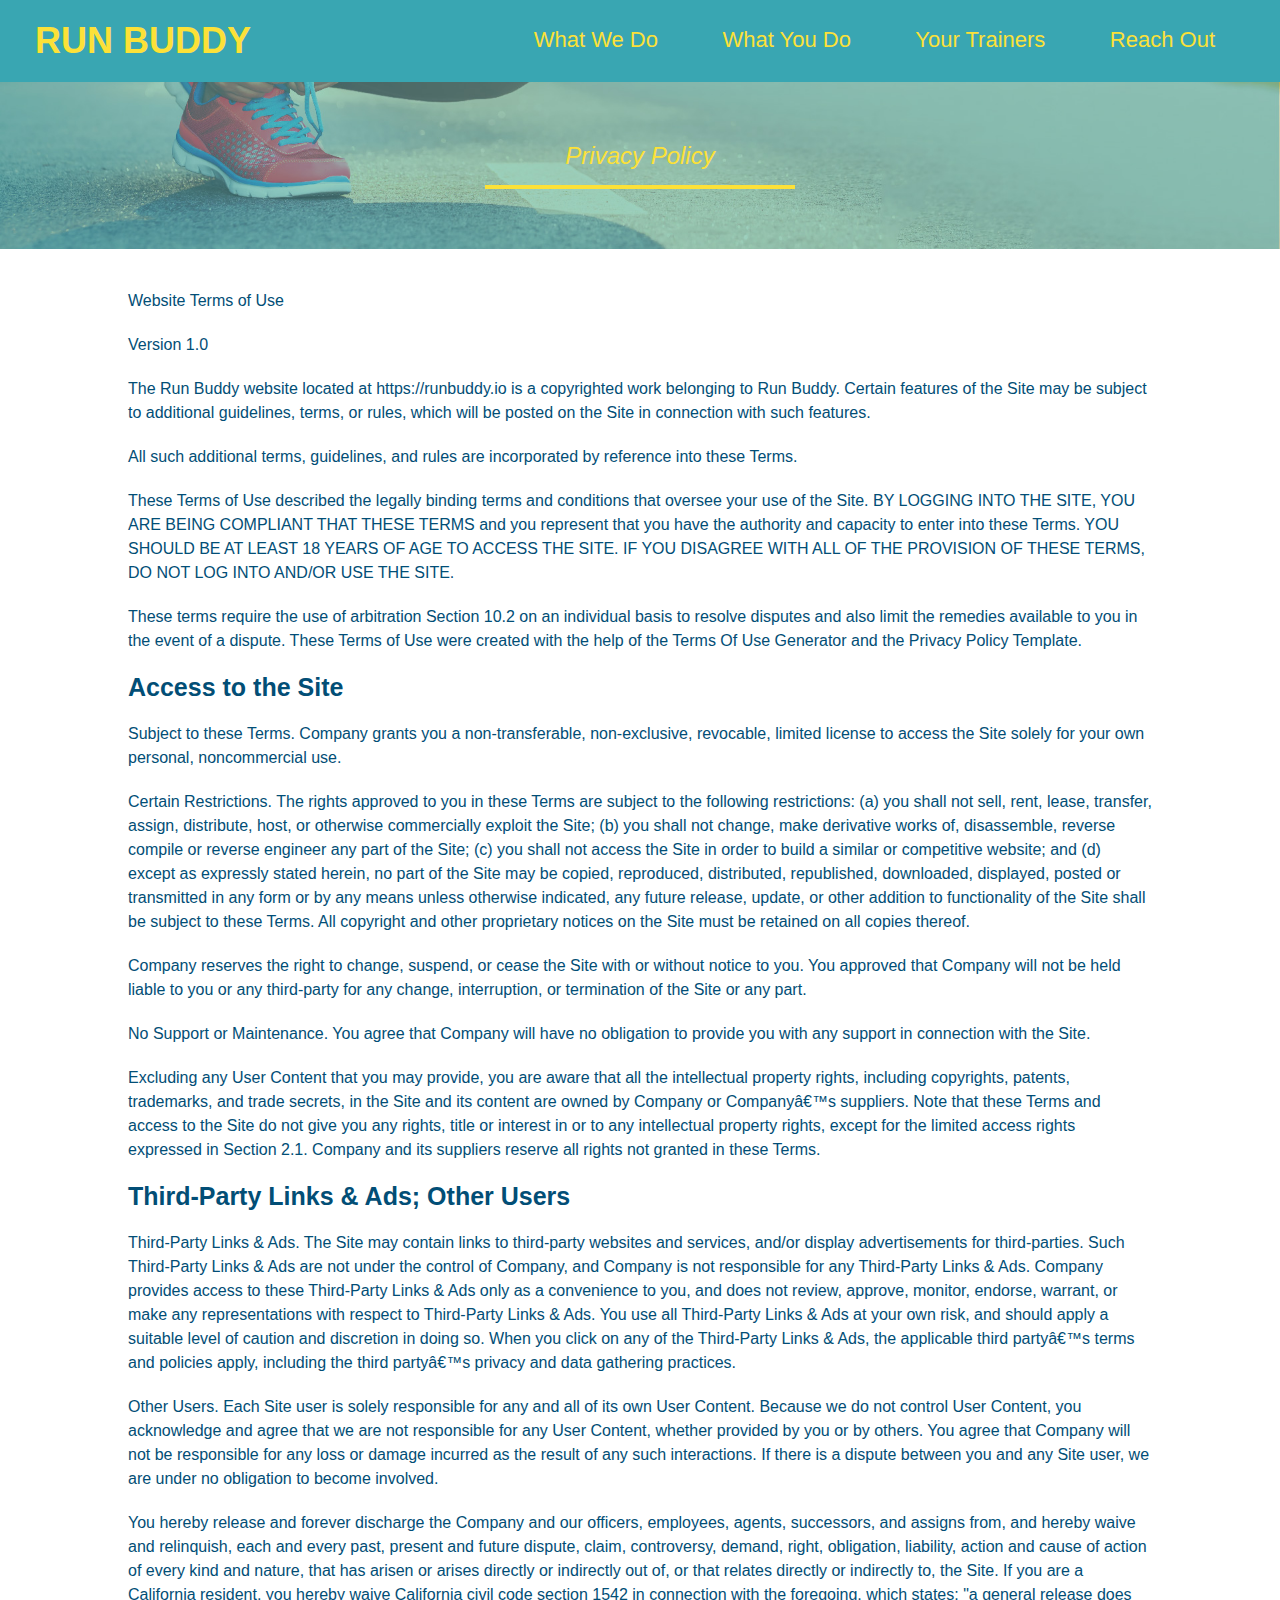
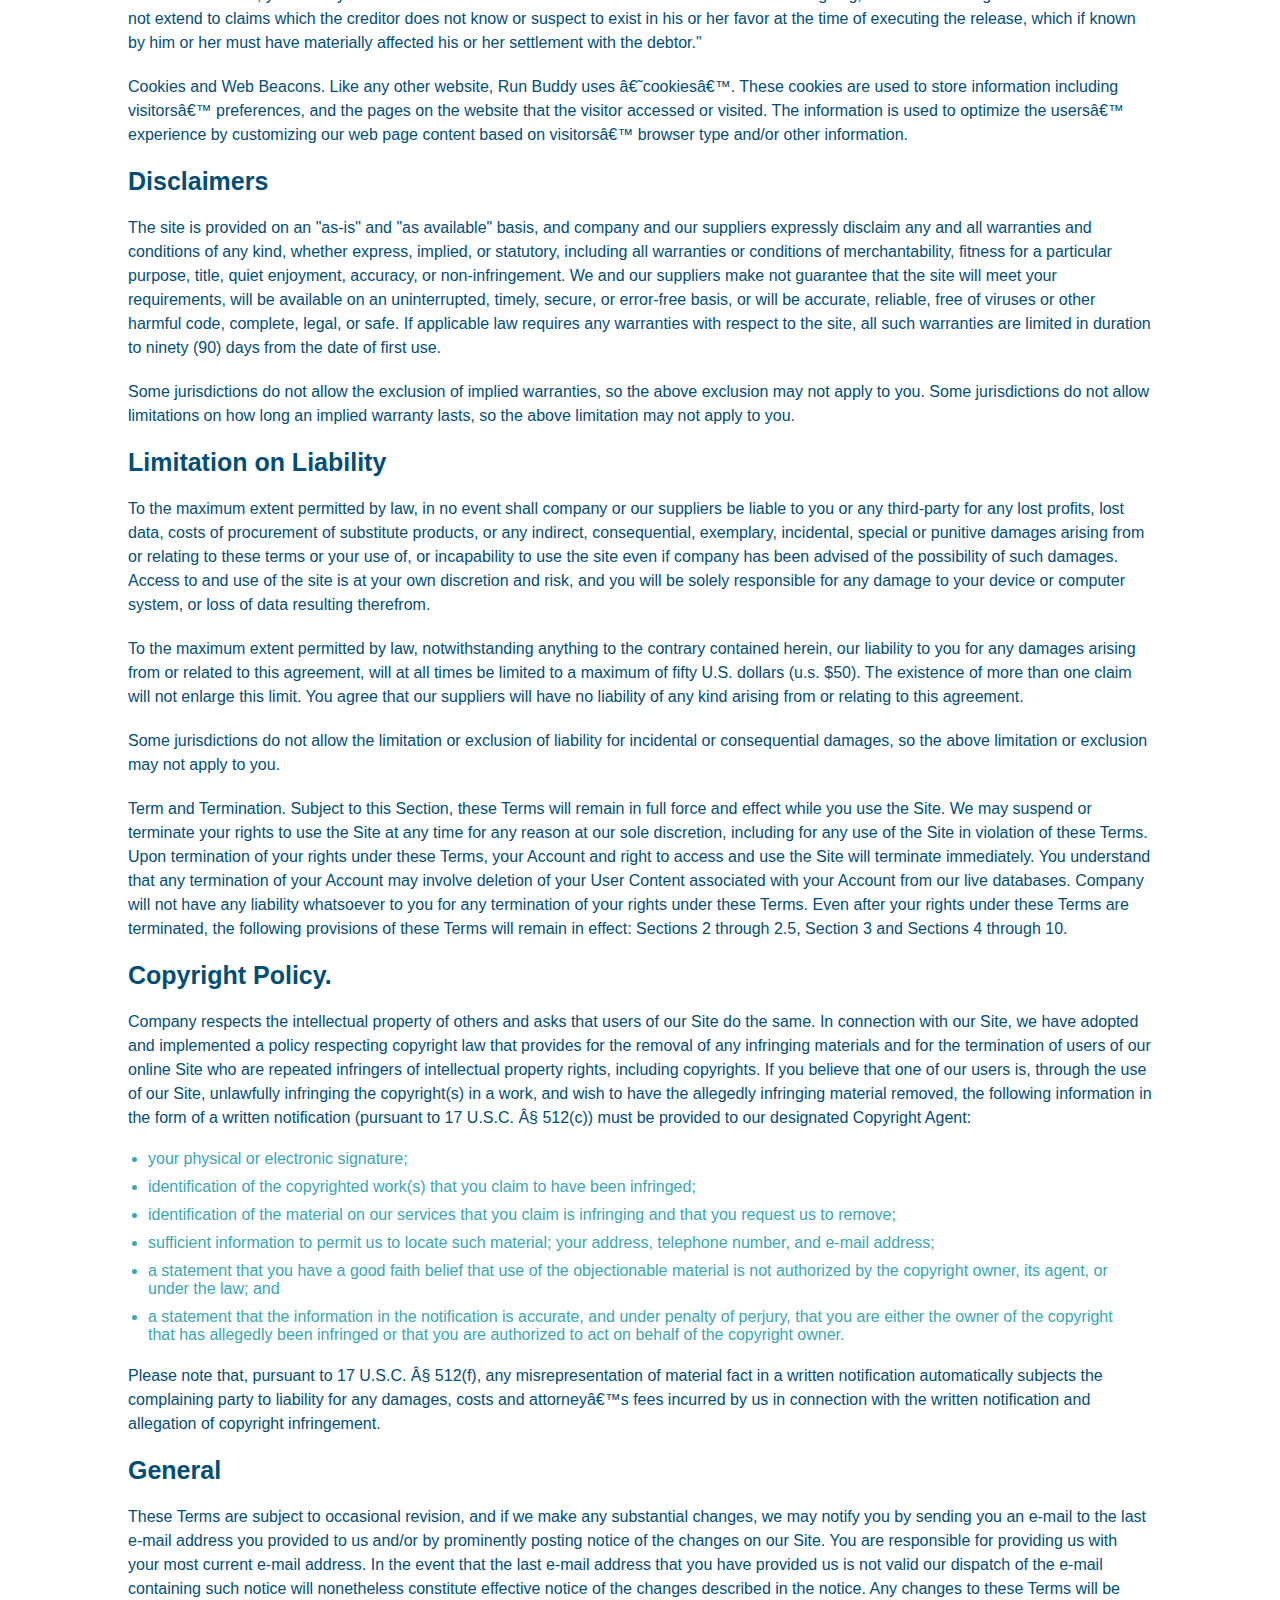
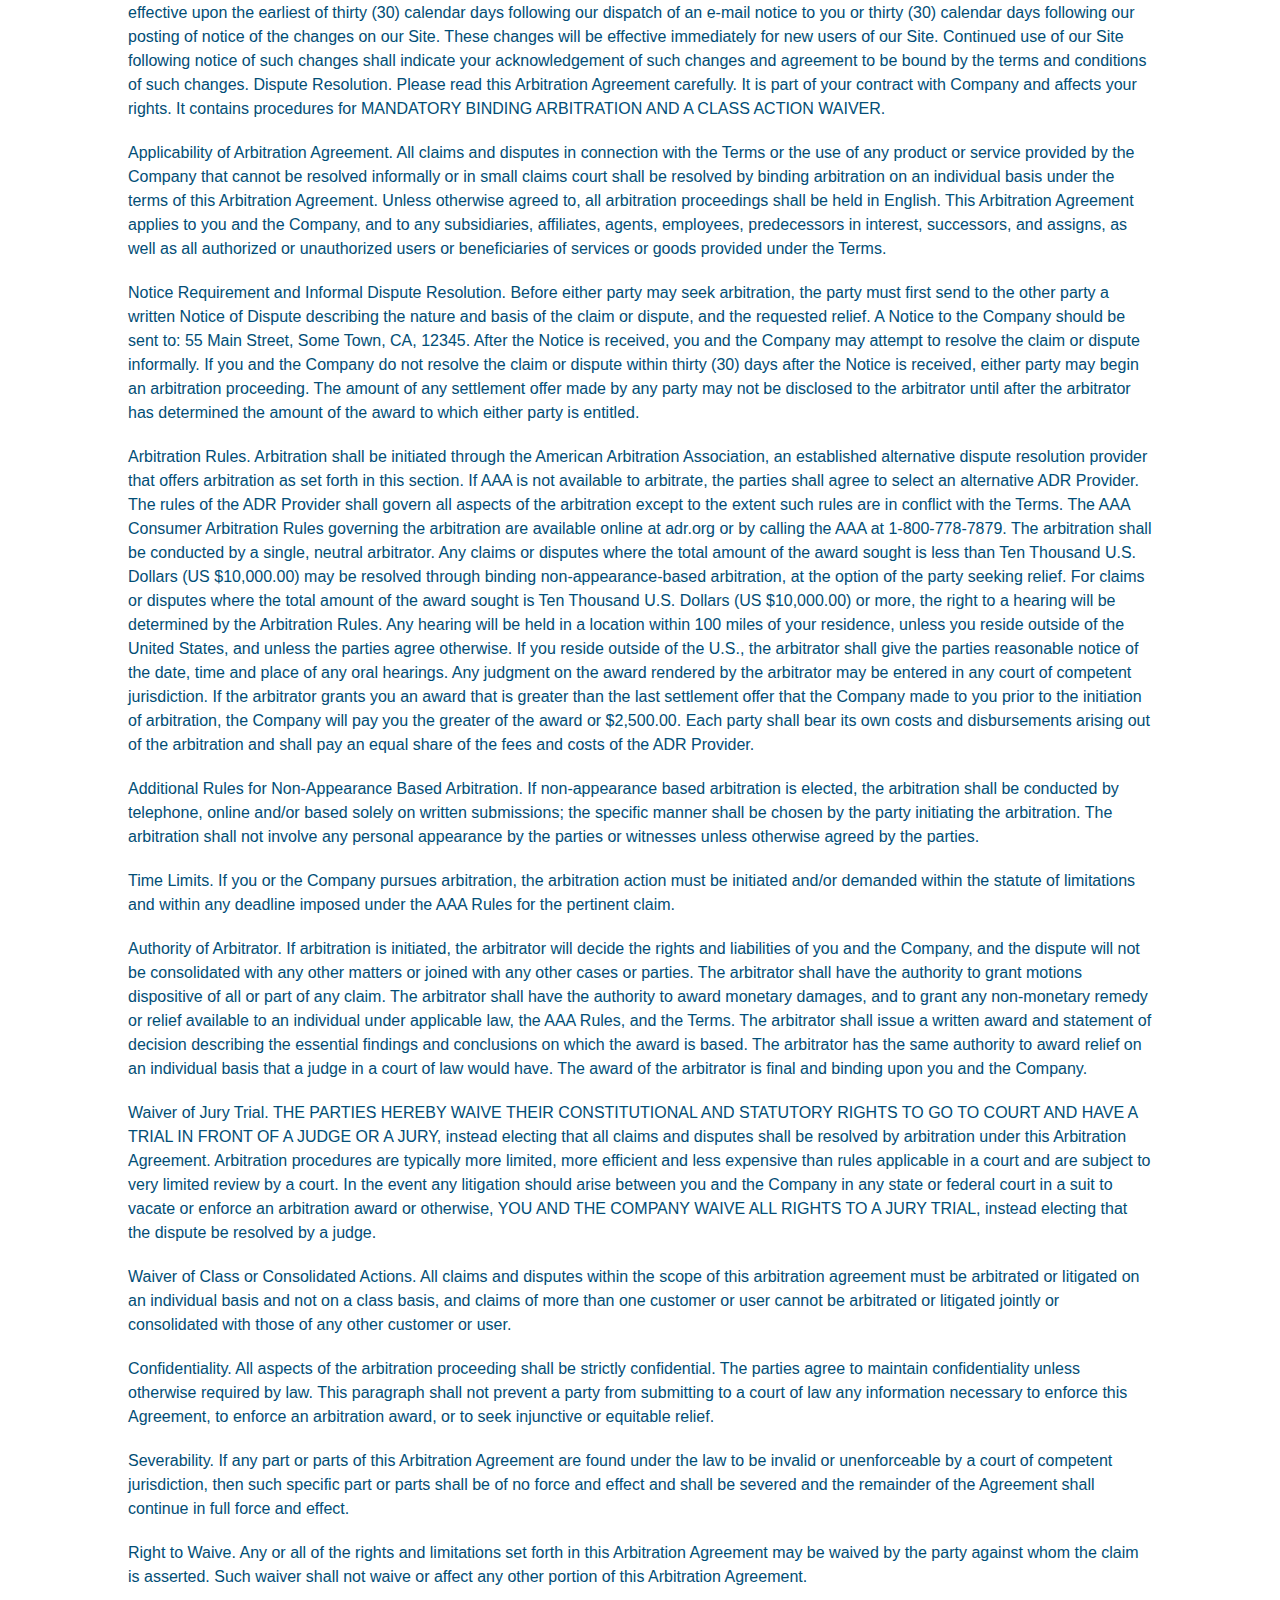
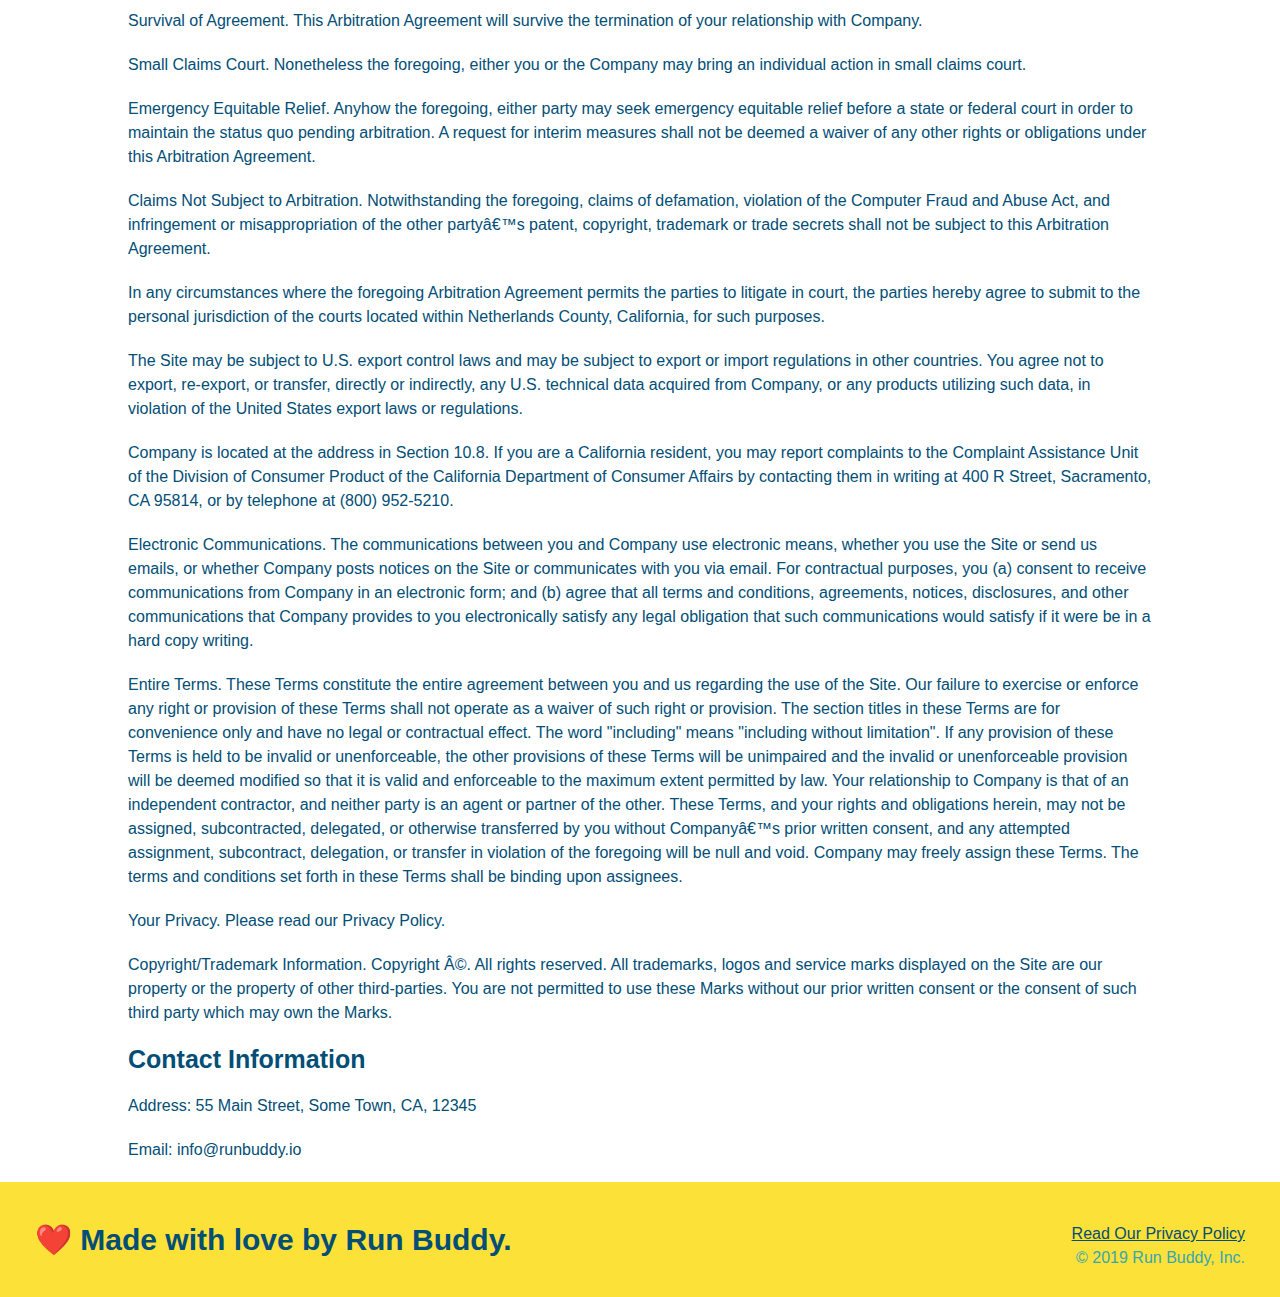
==== privacy-policy.html @ e3a4a3ea "privacy policy" ====
<!DOCTYPE html>
<html lang="en">
    <head>
        <meta charset="UTF-8">
        <title>Privacy Policy - Run Buddy</title>
        <link rel="stylesheet" href="./assets/css/style.css"/>
        <link rel="stylesheet" href="./assets/css/secondary-style.css"/>
    </head>
    <body>
        <!-- Navigation -->
        <header>
            <h1>
                <a href="/">RUN BUDDY</a>
            </h1>
            <nav>
                <!-- Unordered list element -->
                <ul>
                    <!-- List item element -->
                    <li>
                        <!-- Anchor element -->
                        <a href="./index.html#what-we-do">What We Do</a>
                    </li>
                    <li>
                        <a href="./index.html#what-you-do">What You Do</a>
                    </li>
                    <li>
                        <a href="./index.html#your-trainers">Your Trainers</a>
                    </li>
                    <li>
                        <a href="./index.html#reach-out">Reach Out</a>
                    </li>
                </ul>
            </nav>
        </header>
        <section class="hero">
            <h2 class="page-title">
                Privacy Policy
            </h2>
        </section>
        <article class="secondary-content">
            <p>
                Website Terms of Use
              </p>
        
              <p>
                Version 1.0
              </p>
        
              <p>
                The Run Buddy website located at https://runbuddy.io is a copyrighted work belonging to Run Buddy. Certain
                features of the Site may be subject to additional guidelines, terms, or rules, which will be posted on the Site
                in connection with such features.
              </p>
        
              <p>
                All such additional terms, guidelines, and rules are incorporated by reference into these Terms.
              </p>
        
              <p>
                These Terms of Use described the legally binding terms and conditions that oversee your use of the Site. BY
                LOGGING INTO THE SITE, YOU ARE BEING COMPLIANT THAT THESE TERMS and you represent that you have the authority
                and capacity to enter into these Terms. YOU SHOULD BE AT LEAST 18 YEARS OF AGE TO ACCESS THE SITE. IF YOU
                DISAGREE WITH ALL OF THE PROVISION OF THESE TERMS, DO NOT LOG INTO AND/OR USE THE SITE.
              </p>
        
              <p>
                These terms require the use of arbitration Section 10.2 on an individual basis to resolve disputes and also
                limit the remedies available to you in the event of a dispute. These Terms of Use were created with the help of
                the Terms Of Use Generator and the Privacy Policy Template.
              </p>
        
              <h3>
                Access to the Site
              </h3>
        
              <p>
                Subject to these Terms. Company grants you a non-transferable, non-exclusive, revocable, limited license to
                access the Site solely for your own personal, noncommercial use.
              </p>
        
              <p>
                Certain Restrictions. The rights approved to you in these Terms are subject to the following restrictions: (a)
                you shall not sell, rent, lease, transfer, assign, distribute, host, or otherwise commercially exploit the Site;
                (b) you shall not change, make derivative works of, disassemble, reverse compile or reverse engineer any part of
                the Site; (c) you shall not access the Site in order to build a similar or competitive website; and (d) except
                as expressly stated herein, no part of the Site may be copied, reproduced, distributed, republished, downloaded,
                displayed, posted or transmitted in any form or by any means unless otherwise indicated, any future release,
                update, or other addition to functionality of the Site shall be subject to these Terms. All copyright and other
                proprietary notices on the Site must be retained on all copies thereof.
              </p>
        
              <p>
                Company reserves the right to change, suspend, or cease the Site with or without notice to you. You approved
                that Company will not be held liable to you or any third-party for any change, interruption, or termination of
                the Site or any part.
              </p>
        
              <p>
                No Support or Maintenance. You agree that Company will have no obligation to provide you with any support in
                connection with the Site.
              </p>
        
              <p>
                Excluding any User Content that you may provide, you are aware that all the intellectual property rights,
                including copyrights, patents, trademarks, and trade secrets, in the Site and its content are owned by Company
                or Companyâ€™s suppliers. Note that these Terms and access to the Site do not give you any rights, title or
                interest in or to any intellectual property rights, except for the limited access rights expressed in Section
                2.1. Company and its suppliers reserve all rights not granted in these Terms.
              </p>
        
              <h3>
                Third-Party Links & Ads; Other Users
              </h3>
        
              <p>
                Third-Party Links & Ads. The Site may contain links to third-party websites and services, and/or display
                advertisements for third-parties. Such Third-Party Links & Ads are not under the control of Company, and Company
                is not responsible for any Third-Party Links & Ads. Company provides access to these Third-Party Links & Ads
                only as a convenience to you, and does not review, approve, monitor, endorse, warrant, or make any
                representations with respect to Third-Party Links & Ads. You use all Third-Party Links & Ads at your own risk,
                and should apply a suitable level of caution and discretion in doing so. When you click on any of the
                Third-Party Links & Ads, the applicable third partyâ€™s terms and policies apply, including the third partyâ€™s
                privacy and data gathering practices.
              </p>
        
              <p>
                Other Users. Each Site user is solely responsible for any and all of its own User Content. Because we do not
                control User Content, you acknowledge and agree that we are not responsible for any User Content, whether
                provided by you or by others. You agree that Company will not be responsible for any loss or damage incurred as
                the result of any such interactions. If there is a dispute between you and any Site user, we are under no
                obligation to become involved.
              </p>
        
              <p>
                You hereby release and forever discharge the Company and our officers, employees, agents, successors, and
                assigns from, and hereby waive and relinquish, each and every past, present and future dispute, claim,
                controversy, demand, right, obligation, liability, action and cause of action of every kind and nature, that has
                arisen or arises directly or indirectly out of, or that relates directly or indirectly to, the Site. If you are
                a California resident, you hereby waive California civil code section 1542 in connection with the foregoing,
                which states: "a general release does not extend to claims which the creditor does not know or suspect to exist
                in his or her favor at the time of executing the release, which if known by him or her must have materially
                affected his or her settlement with the debtor."
              </p>
        
              <p>
                Cookies and Web Beacons. Like any other website, Run Buddy uses â€˜cookiesâ€™. These cookies are used to store
                information including visitorsâ€™ preferences, and the pages on the website that the visitor accessed or visited.
                The information is used to optimize the usersâ€™ experience by customizing our web page content based on visitorsâ€™
                browser type and/or other information.
              </p>
        
              <h3>
                Disclaimers
              </h3>
        
              <p>
                The site is provided on an "as-is" and "as available" basis, and company and our suppliers expressly disclaim
                any and all warranties and conditions of any kind, whether express, implied, or statutory, including all
                warranties or conditions of merchantability, fitness for a particular purpose, title, quiet enjoyment, accuracy,
                or non-infringement. We and our suppliers make not guarantee that the site will meet your requirements, will be
                available on an uninterrupted, timely, secure, or error-free basis, or will be accurate, reliable, free of
                viruses or other harmful code, complete, legal, or safe. If applicable law requires any warranties with respect
                to the site, all such warranties are limited in duration to ninety (90) days from the date of first use.
              </p>
        
              <p>
                Some jurisdictions do not allow the exclusion of implied warranties, so the above exclusion may not apply to
                you. Some jurisdictions do not allow limitations on how long an implied warranty lasts, so the above limitation
                may not apply to you.
              </p>
        
              <h3>
                Limitation on Liability
              </h3>
        
              <p>
                To the maximum extent permitted by law, in no event shall company or our suppliers be liable to you or any
                third-party for any lost profits, lost data, costs of procurement of substitute products, or any indirect,
                consequential, exemplary, incidental, special or punitive damages arising from or relating to these terms or
                your use of, or incapability to use the site even if company has been advised of the possibility of such
                damages. Access to and use of the site is at your own discretion and risk, and you will be solely responsible
                for any damage to your device or computer system, or loss of data resulting therefrom.
              </p>
        
              <p>
                To the maximum extent permitted by law, notwithstanding anything to the contrary contained herein, our liability
                to you for any damages arising from or related to this agreement, will at all times be limited to a maximum of
                fifty U.S. dollars (u.s. $50). The existence of more than one claim will not enlarge this limit. You agree that
                our suppliers will have no liability of any kind arising from or relating to this agreement.
              </p>
        
              <p>
                Some jurisdictions do not allow the limitation or exclusion of liability for incidental or consequential
                damages, so the above limitation or exclusion may not apply to you.
              </p>
        
              <p>
                Term and Termination. Subject to this Section, these Terms will remain in full force and effect while you use
                the Site. We may suspend or terminate your rights to use the Site at any time for any reason at our sole
                discretion, including for any use of the Site in violation of these Terms. Upon termination of your rights under
                these Terms, your Account and right to access and use the Site will terminate immediately. You understand that
                any termination of your Account may involve deletion of your User Content associated with your Account from our
                live databases. Company will not have any liability whatsoever to you for any termination of your rights under
                these Terms. Even after your rights under these Terms are terminated, the following provisions of these Terms
                will remain in effect: Sections 2 through 2.5, Section 3 and Sections 4 through 10.
              </p>
        
              <h3>
                Copyright Policy.
              </h3>
        
              <p>
                Company respects the intellectual property of others and asks that users of our Site do the same. In connection
                with our Site, we have adopted and implemented a policy respecting copyright law that provides for the removal
                of any infringing materials and for the termination of users of our online Site who are repeated infringers of
                intellectual property rights, including copyrights. If you believe that one of our users is, through the use of
                our Site, unlawfully infringing the copyright(s) in a work, and wish to have the allegedly infringing material
                removed, the following information in the form of a written notification (pursuant to 17 U.S.C. Â§ 512(c)) must
                be provided to our designated Copyright Agent:
              </p>
        
              <ul>
                <li>
                  your physical or electronic signature;
                </li>
                <li>
                  identification of the copyrighted work(s) that you claim to have been infringed;
                </li>
                <li>
                  identification of the material on our services that you claim is infringing and that you request us to remove;
                </li>
                <li>
                  sufficient information to permit us to locate such material; your address, telephone number, and e-mail
                  address;
                </li>
                <li>
                  a statement that you have a good faith belief that use of the objectionable material is not authorized by the
                  copyright owner, its agent, or under the law; and
                </li>
                <li>
                  a statement that the information in the notification is accurate, and under penalty of perjury, that you are
                  either the owner of the copyright that has allegedly been infringed or that you are authorized to act on
                  behalf of the copyright owner.
                </li>
              </ul>
        
              <p>
                Please note that, pursuant to 17 U.S.C. Â§ 512(f), any misrepresentation of material fact in a written
                notification automatically subjects the complaining party to liability for any damages, costs and attorneyâ€™s
                fees incurred by us in connection with the written notification and allegation of copyright infringement.
              </p>
        
              <h3>
                General
              </h3>
        
              <p>
                These Terms are subject to occasional revision, and if we make any substantial changes, we may notify you by
                sending you an e-mail to the last e-mail address you provided to us and/or by prominently posting notice of the
                changes on our Site. You are responsible for providing us with your most current e-mail address. In the event
                that the last e-mail address that you have provided us is not valid our dispatch of the e-mail containing such
                notice will nonetheless constitute effective notice of the changes described in the notice. Any changes to these
                Terms will be effective upon the earliest of thirty (30) calendar days following our dispatch of an e-mail
                notice to you or thirty (30) calendar days following our posting of notice of the changes on our Site. These
                changes will be effective immediately for new users of our Site. Continued use of our Site following notice of
                such changes shall indicate your acknowledgement of such changes and agreement to be bound by the terms and
                conditions of such changes. Dispute Resolution. Please read this Arbitration Agreement carefully. It is part of
                your contract with Company and affects your rights. It contains procedures for MANDATORY BINDING ARBITRATION AND
                A CLASS ACTION WAIVER.
              </p>
        
              <p>
                Applicability of Arbitration Agreement. All claims and disputes in connection with the Terms or the use of any
                product or service provided by the Company that cannot be resolved informally or in small claims court shall be
                resolved by binding arbitration on an individual basis under the terms of this Arbitration Agreement. Unless
                otherwise agreed to, all arbitration proceedings shall be held in English. This Arbitration Agreement applies to
                you and the Company, and to any subsidiaries, affiliates, agents, employees, predecessors in interest,
                successors, and assigns, as well as all authorized or unauthorized users or beneficiaries of services or goods
                provided under the Terms.
              </p>
        
              <p>
                Notice Requirement and Informal Dispute Resolution. Before either party may seek arbitration, the party must
                first send to the other party a written Notice of Dispute describing the nature and basis of the claim or
                dispute, and the requested relief. A Notice to the Company should be sent to: 55 Main Street, Some Town, CA,
                12345. After the Notice is received, you and the Company may attempt to resolve the claim or dispute informally.
                If you and the Company do not resolve the claim or dispute within thirty (30) days after the Notice is received,
                either party may begin an arbitration proceeding. The amount of any settlement offer made by any party may not
                be disclosed to the arbitrator until after the arbitrator has determined the amount of the award to which either
                party is entitled.
              </p>
        
              <p>
                Arbitration Rules. Arbitration shall be initiated through the American Arbitration Association, an established
                alternative dispute resolution provider that offers arbitration as set forth in this section. If AAA is not
                available to arbitrate, the parties shall agree to select an alternative ADR Provider. The rules of the ADR
                Provider shall govern all aspects of the arbitration except to the extent such rules are in conflict with the
                Terms. The AAA Consumer Arbitration Rules governing the arbitration are available online at adr.org or by
                calling the AAA at 1-800-778-7879. The arbitration shall be conducted by a single, neutral arbitrator. Any
                claims or disputes where the total amount of the award sought is less than Ten Thousand U.S. Dollars (US
                $10,000.00) may be resolved through binding non-appearance-based arbitration, at the option of the party seeking
                relief. For claims or disputes where the total amount of the award sought is Ten Thousand U.S. Dollars (US
                $10,000.00) or more, the right to a hearing will be determined by the Arbitration Rules. Any hearing will be
                held in a location within 100 miles of your residence, unless you reside outside of the United States, and
                unless the parties agree otherwise. If you reside outside of the U.S., the arbitrator shall give the parties
                reasonable notice of the date, time and place of any oral hearings. Any judgment on the award rendered by the
                arbitrator may be entered in any court of competent jurisdiction. If the arbitrator grants you an award that is
                greater than the last settlement offer that the Company made to you prior to the initiation of arbitration, the
                Company will pay you the greater of the award or $2,500.00. Each party shall bear its own costs and
                disbursements arising out of the arbitration and shall pay an equal share of the fees and costs of the ADR
                Provider.
              </p>
        
              <p>
                Additional Rules for Non-Appearance Based Arbitration. If non-appearance based arbitration is elected, the
                arbitration shall be conducted by telephone, online and/or based solely on written submissions; the specific
                manner shall be chosen by the party initiating the arbitration. The arbitration shall not involve any personal
                appearance by the parties or witnesses unless otherwise agreed by the parties.
              </p>
        
              <p>
                Time Limits. If you or the Company pursues arbitration, the arbitration action must be initiated and/or demanded
                within the statute of limitations and within any deadline imposed under the AAA Rules for the pertinent claim.
              </p>
        
              <p>
                Authority of Arbitrator. If arbitration is initiated, the arbitrator will decide the rights and liabilities of
                you and the Company, and the dispute will not be consolidated with any other matters or joined with any other
                cases or parties. The arbitrator shall have the authority to grant motions dispositive of all or part of any
                claim. The arbitrator shall have the authority to award monetary damages, and to grant any non-monetary remedy
                or relief available to an individual under applicable law, the AAA Rules, and the Terms. The arbitrator shall
                issue a written award and statement of decision describing the essential findings and conclusions on which the
                award is based. The arbitrator has the same authority to award relief on an individual basis that a judge in a
                court of law would have. The award of the arbitrator is final and binding upon you and the Company.
              </p>
        
              <p>
                Waiver of Jury Trial. THE PARTIES HEREBY WAIVE THEIR CONSTITUTIONAL AND STATUTORY RIGHTS TO GO TO COURT AND HAVE
                A TRIAL IN FRONT OF A JUDGE OR A JURY, instead electing that all claims and disputes shall be resolved by
                arbitration under this Arbitration Agreement. Arbitration procedures are typically more limited, more efficient
                and less expensive than rules applicable in a court and are subject to very limited review by a court. In the
                event any litigation should arise between you and the Company in any state or federal court in a suit to vacate
                or enforce an arbitration award or otherwise, YOU AND THE COMPANY WAIVE ALL RIGHTS TO A JURY TRIAL, instead
                electing that the dispute be resolved by a judge.
              </p>
        
              <p>
                Waiver of Class or Consolidated Actions. All claims and disputes within the scope of this arbitration agreement
                must be arbitrated or litigated on an individual basis and not on a class basis, and claims of more than one
                customer or user cannot be arbitrated or litigated jointly or consolidated with those of any other customer or
                user.
              </p>
        
              <p>
                Confidentiality. All aspects of the arbitration proceeding shall be strictly confidential. The parties agree to
                maintain confidentiality unless otherwise required by law. This paragraph shall not prevent a party from
                submitting to a court of law any information necessary to enforce this Agreement, to enforce an arbitration
                award, or to seek injunctive or equitable relief.
              </p>
        
              <p>
                Severability. If any part or parts of this Arbitration Agreement are found under the law to be invalid or
                unenforceable by a court of competent jurisdiction, then such specific part or parts shall be of no force and
                effect and shall be severed and the remainder of the Agreement shall continue in full force and effect.
              </p>
        
              <p>
                Right to Waive. Any or all of the rights and limitations set forth in this Arbitration Agreement may be waived
                by the party against whom the claim is asserted. Such waiver shall not waive or affect any other portion of this
                Arbitration Agreement.
              </p>
        
              <p>
                Survival of Agreement. This Arbitration Agreement will survive the termination of your relationship with
                Company.
              </p>
        
              <p>
                Small Claims Court. Nonetheless the foregoing, either you or the Company may bring an individual action in small
                claims court.
              </p>
        
              <p>
                Emergency Equitable Relief. Anyhow the foregoing, either party may seek emergency equitable relief before a
                state or federal court in order to maintain the status quo pending arbitration. A request for interim measures
                shall not be deemed a waiver of any other rights or obligations under this Arbitration Agreement.
              </p>
        
              <p>
                Claims Not Subject to Arbitration. Notwithstanding the foregoing, claims of defamation, violation of the
                Computer Fraud and Abuse Act, and infringement or misappropriation of the other partyâ€™s patent, copyright,
                trademark or trade secrets shall not be subject to this Arbitration Agreement.
              </p>
        
              <p>
                In any circumstances where the foregoing Arbitration Agreement permits the parties to litigate in court, the
                parties hereby agree to submit to the personal jurisdiction of the courts located within Netherlands County,
                California, for such purposes.
              </p>
        
              <p>
                The Site may be subject to U.S. export control laws and may be subject to export or import regulations in other
                countries. You agree not to export, re-export, or transfer, directly or indirectly, any U.S. technical data
                acquired from Company, or any products utilizing such data, in violation of the United States export laws or
                regulations.
              </p>
        
              <p>
                Company is located at the address in Section 10.8. If you are a California resident, you may report complaints
                to the Complaint Assistance Unit of the Division of Consumer Product of the California Department of Consumer
                Affairs by contacting them in writing at 400 R Street, Sacramento, CA 95814, or by telephone at (800) 952-5210.
              </p>
        
              <p>
                Electronic Communications. The communications between you and Company use electronic means, whether you use the
                Site or send us emails, or whether Company posts notices on the Site or communicates with you via email. For
                contractual purposes, you (a) consent to receive communications from Company in an electronic form; and (b)
                agree that all terms and conditions, agreements, notices, disclosures, and other communications that Company
                provides to you electronically satisfy any legal obligation that such communications would satisfy if it were be
                in a hard copy writing.
              </p>
        
              <p>
                Entire Terms. These Terms constitute the entire agreement between you and us regarding the use of the Site. Our
                failure to exercise or enforce any right or provision of these Terms shall not operate as a waiver of such right
                or provision. The section titles in these Terms are for convenience only and have no legal or contractual
                effect. The word "including" means "including without limitation". If any provision of these Terms is held to be
                invalid or unenforceable, the other provisions of these Terms will be unimpaired and the invalid or
                unenforceable provision will be deemed modified so that it is valid and enforceable to the maximum extent
                permitted by law. Your relationship to Company is that of an independent contractor, and neither party is an
                agent or partner of the other. These Terms, and your rights and obligations herein, may not be assigned,
                subcontracted, delegated, or otherwise transferred by you without Companyâ€™s prior written consent, and any
                attempted assignment, subcontract, delegation, or transfer in violation of the foregoing will be null and void.
                Company may freely assign these Terms. The terms and conditions set forth in these Terms shall be binding upon
                assignees.
              </p>
        
              <p>
                Your Privacy. Please read our Privacy Policy.
              </p>
        
              <p>
                Copyright/Trademark Information. Copyright Â©. All rights reserved. All trademarks, logos and service marks
                displayed on the Site are our property or the property of other third-parties. You are not permitted to use
                these Marks without our prior written consent or the consent of such third party which may own the Marks.
              </p>
        
              <h3>
                Contact Information
              </h3>
        
              <p>
                Address: 55 Main Street, Some Town, CA, 12345
              </p>
        
              <p>
                Email: info@runbuddy.io
              </p>
        
        </article>
        <!-- footer -->
        <footer>
            <h2>❤️ Made with love by Run Buddy.</h2>
            <div>
                <a href="#">Read Our Privacy Policy</a><br />
                &copy; 2019 Run Buddy, Inc.
            </div>
        </footer>
    </body>
</html>
---- assets/css/style.css ----
* {
    margin: 0;
    padding: 0;
    box-sizing: border-box;
}

body {
    color: #39a6b2;
    font-family: Helvetica, Arial, sans-serif;
}

/* apply styles to <header> */
header {
    padding: 20px 35px;
    background-color: #39a6b2;
}

header h1 {
    font-weight: bold;
    font-size: 36px;
    color: #fce138;
    margin: 0;
    display: inline;
}

header a {
    text-decoration: none;
    color: #fce138;
}

header nav {
    float: right;
    margin: 7px 0;
}

header nav ul li {
    display: inline;
}

header nav ul li a {
    margin: 0 30px;
    font-weight: lighter;
    font-size: 22px;
}

/* apply styles to <footer> */
footer {
    background: #fce138;
    width: 100%;
    padding: 40px 35px;
}

footer h2 {
    display: inline;
    color: #024e76;
    font-size: 30px;
    margin: 0;
}

footer div {
    float: right;
    line-height: 1.5;
    text-align: right;
}

footer a {
    color: #024e76;
}

section {
    padding: 60px;
}

/* Hero Styles Start */
.hero {
    background-image: url("../images/hero-bg.jpg");
    height: 600px;
    background-size: cover;
    background-position: center;
    position: relative;
}

.hero-form {
    color: #024e76;
    background-color: #fce138;
    padding: 20px;
    width: 500px;
    border: 3px solid #024e76;
    position: absolute;
    bottom: 120px;
    right: 140px;
}

.hero-form h3 {
    font-size: 24px;
    margin: 0;
}

.hero-form p {
    margin: 5px 0 15px 0;
}

.form-input {
    border: 1px solid #024e76;
    display: block;
    padding: 7px 15px;
    font-size: 16px;
    color: #024d76;
    width: 100%;
    margin-bottom: 15px;
}

.hero-form label {
    margin: 0 5px;
}

.hero-form button {
    background-color: #024d76;
    color: #fce138;
    border: none;
    padding: 10px 20px;
    font-size: 16px;
}

/* Hero Styles End */


/* What you do Styles Start */

.intro {
    text-align: center;
}

.section-title {
    font-size: 55px;
    color: #024e76;
    margin-bottom: 35px;
    padding: 0 100px 20px 100px;
    display: inline-block;
    border-bottom: 3px solid;
}

.primary-border {
    border-color: #fce138;
}

.secondary-border {
    border-color: #39a6b2;
}

.intro p {
    line-height: 1.7;
    color: #39a6b2;
    width: 80%;
    margin: 0 auto;
    font-size: 20px;
}

.steps {
    text-align: center;
    background: #fce138;
}

.steps div {
    margin-bottom: 80px;
}

.steps img {
    width: 15%;
    margin: 10px 0;
}

.steps h3 {
    color: #024e76;
    font-size: 38px;;
    margin-top: 10px;
}

.steps p {
    color: #39a6b2;
    font-size: 23px;
}

.steps span {
    font-size: 46px;
}

/* What you do Styles End */


/* Trainers Styles Start */
.trainers {
    text-align: center;
}

.trainer {
    width: 900px;
    margin: 0 auto 30px;
    background: #024e76;
    color: #fce138;
    overflow: auto;
}

.trainer img {
    width: 35%;
    float: left;
}

.trainer-bio {
    padding: 35px;
    float: left;
    width: 65%;
}

.trainer-bio h3 {
    font-size: 32px;
    margin-bottom: 8px;
}

.trainer-bio h4 {
    font-weight: lighter;
    font-size: 26px;
    margin-bottom: 25px;
}

.trainer-bio p {
    font-size: 17px;
    line-height: 1.3;
}

.text-left {
    text-align: left;
}

.text-right {
    text-align: right;
}

.contact {
    text-align: center;
    background: #024e76;
    overflow: auto;
}

.contact h2 {
    color: #fce138;
}

.contact-info h3 {
    color: #fce138;
    font-size: 32px;
}

.contact-info iframe {
    width: 400px;
    height: 400px;
}

.contact-info div {
    width: 410px;
    display: inline-block;
    vertical-align: top;
    text-align: left;
    margin: 30px 0 0 60px;
    color: white;
}

.contact-info p, .contact-info address {
    margin: 20px 0;
    line-height: 1.5;
    font-size: 20px;
    font-style: normal;
}

.contact-info a {
    color: #fce138;
}
---- assets/css/secondary-style.css ----
.hero {
    background-position: bottom;
    height: auto;
    text-align: center;
    margin-bottom: 40px;
}

.page-title {
    color: #fce138;
    display: inline-block;
    border-bottom: 4px solid #fce138;
    padding: 0 80px 15px 80px;
    font-weight: normal;
    font-style: italic;
}

.secondary-content {
    width: 80%;
    margin: 0 auto;
    color: #024e76;
}

.secondary-content h3 {
    font-size: 25px;
    margin: 20px 0;
}

.secondary-content p {
    font-size: 16px;
    line-height: 1.5;
    margin: 20px 0;
}

.secondary-content ul {
    margin: 15px 20px;
}

.secondary-content ul li {
    color: #39a6b2;
    margin: 10px 0;
}
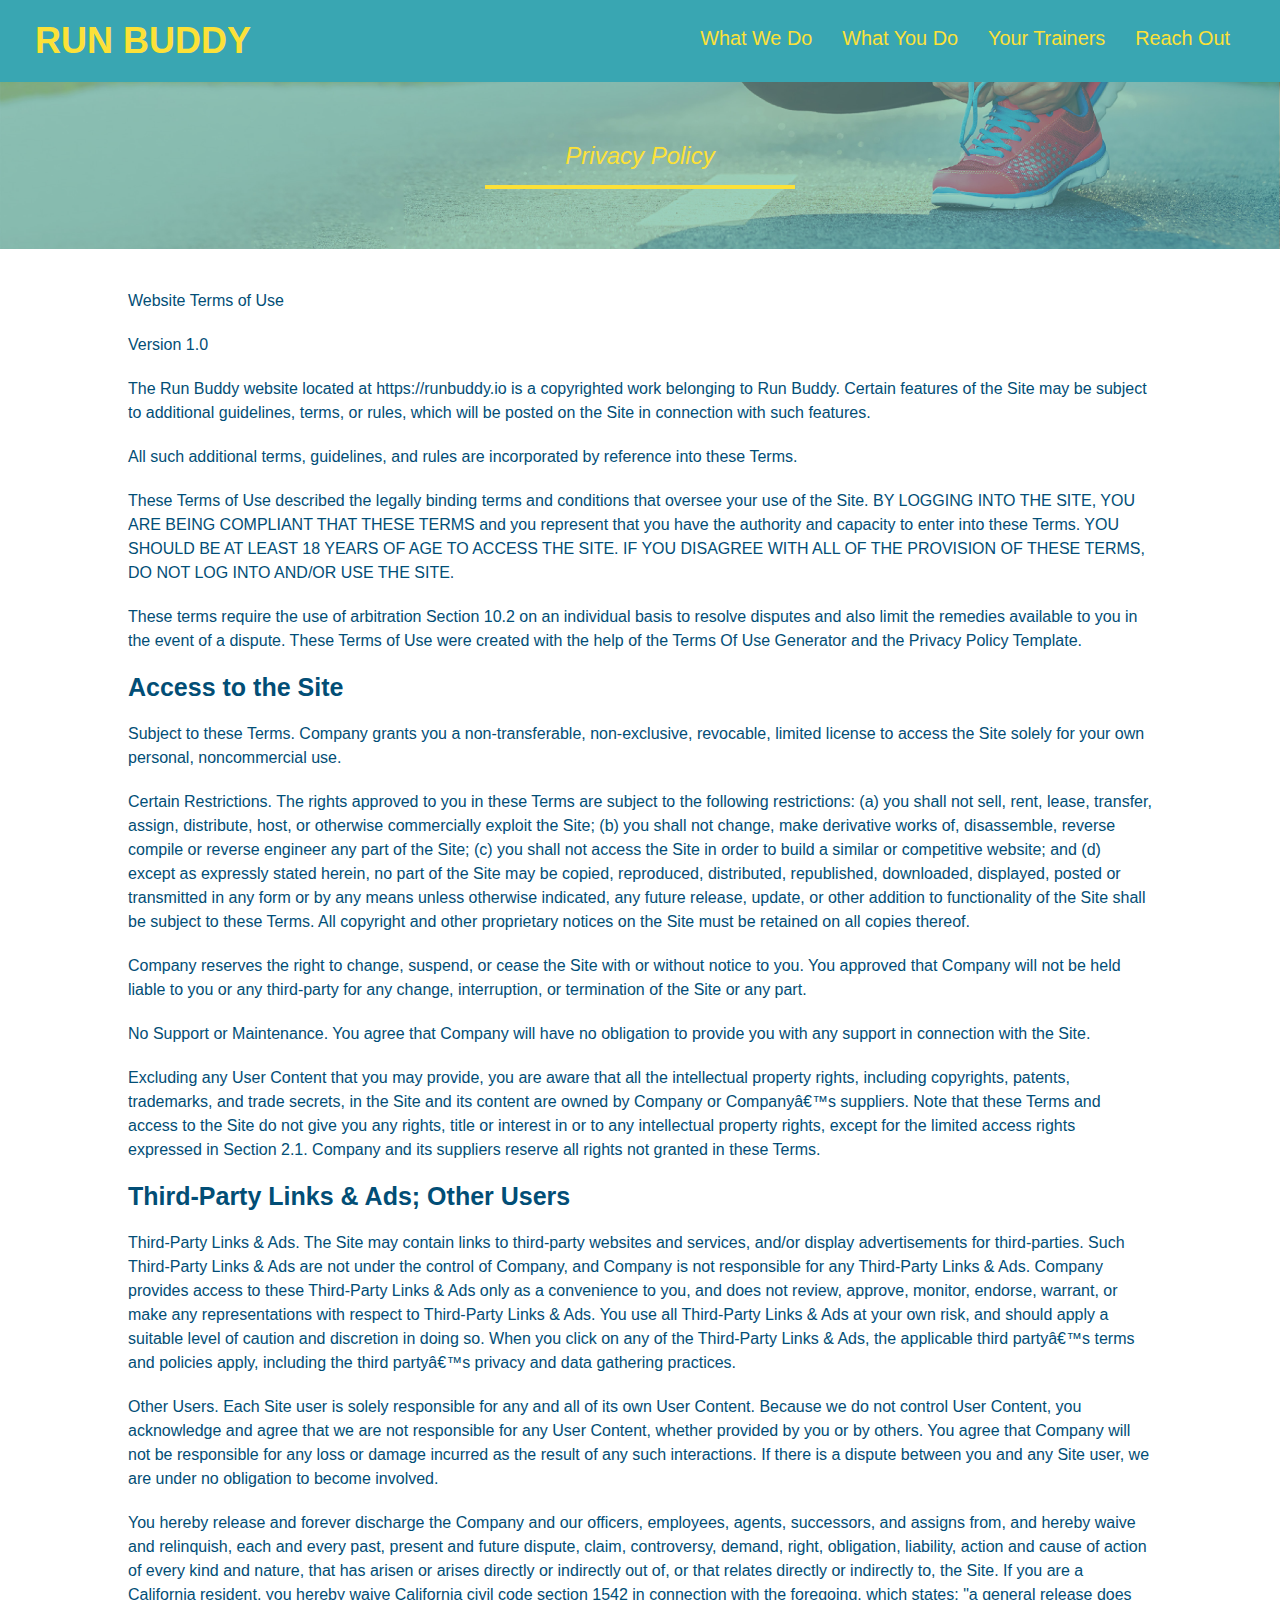
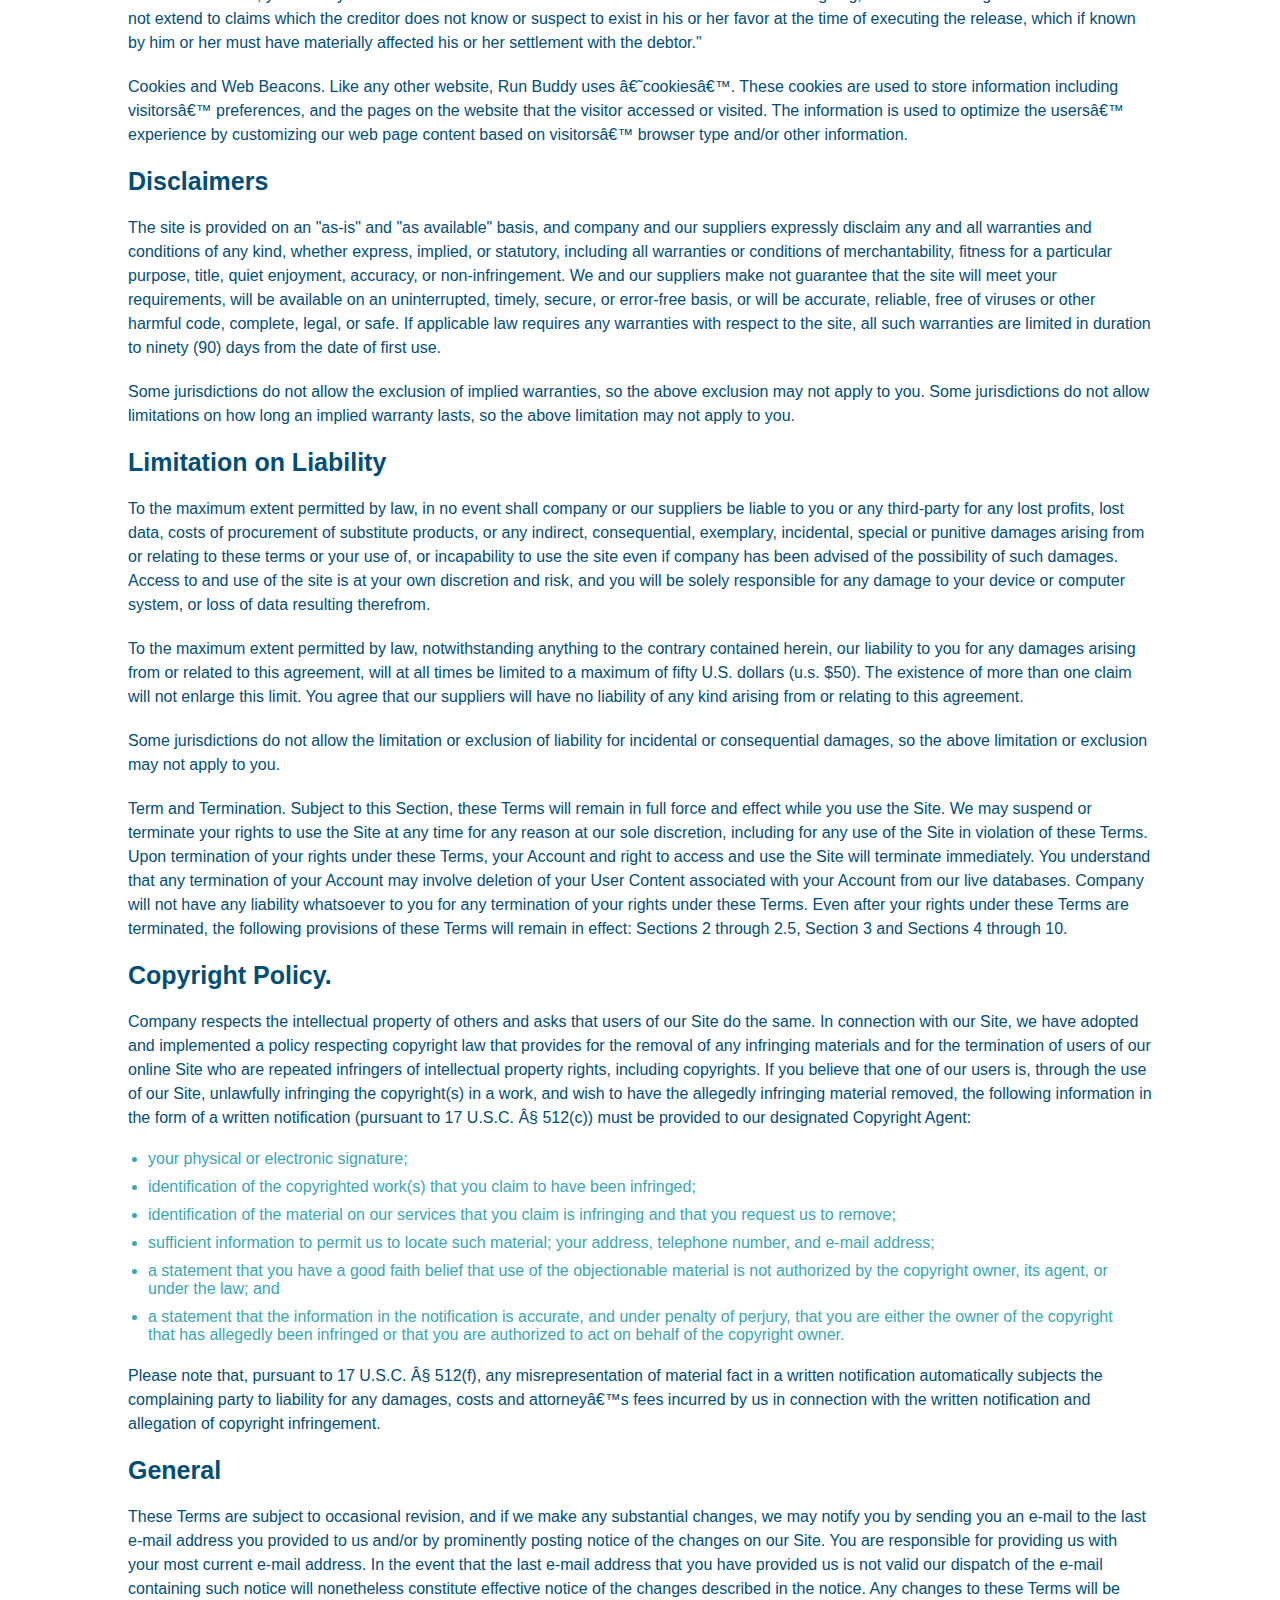
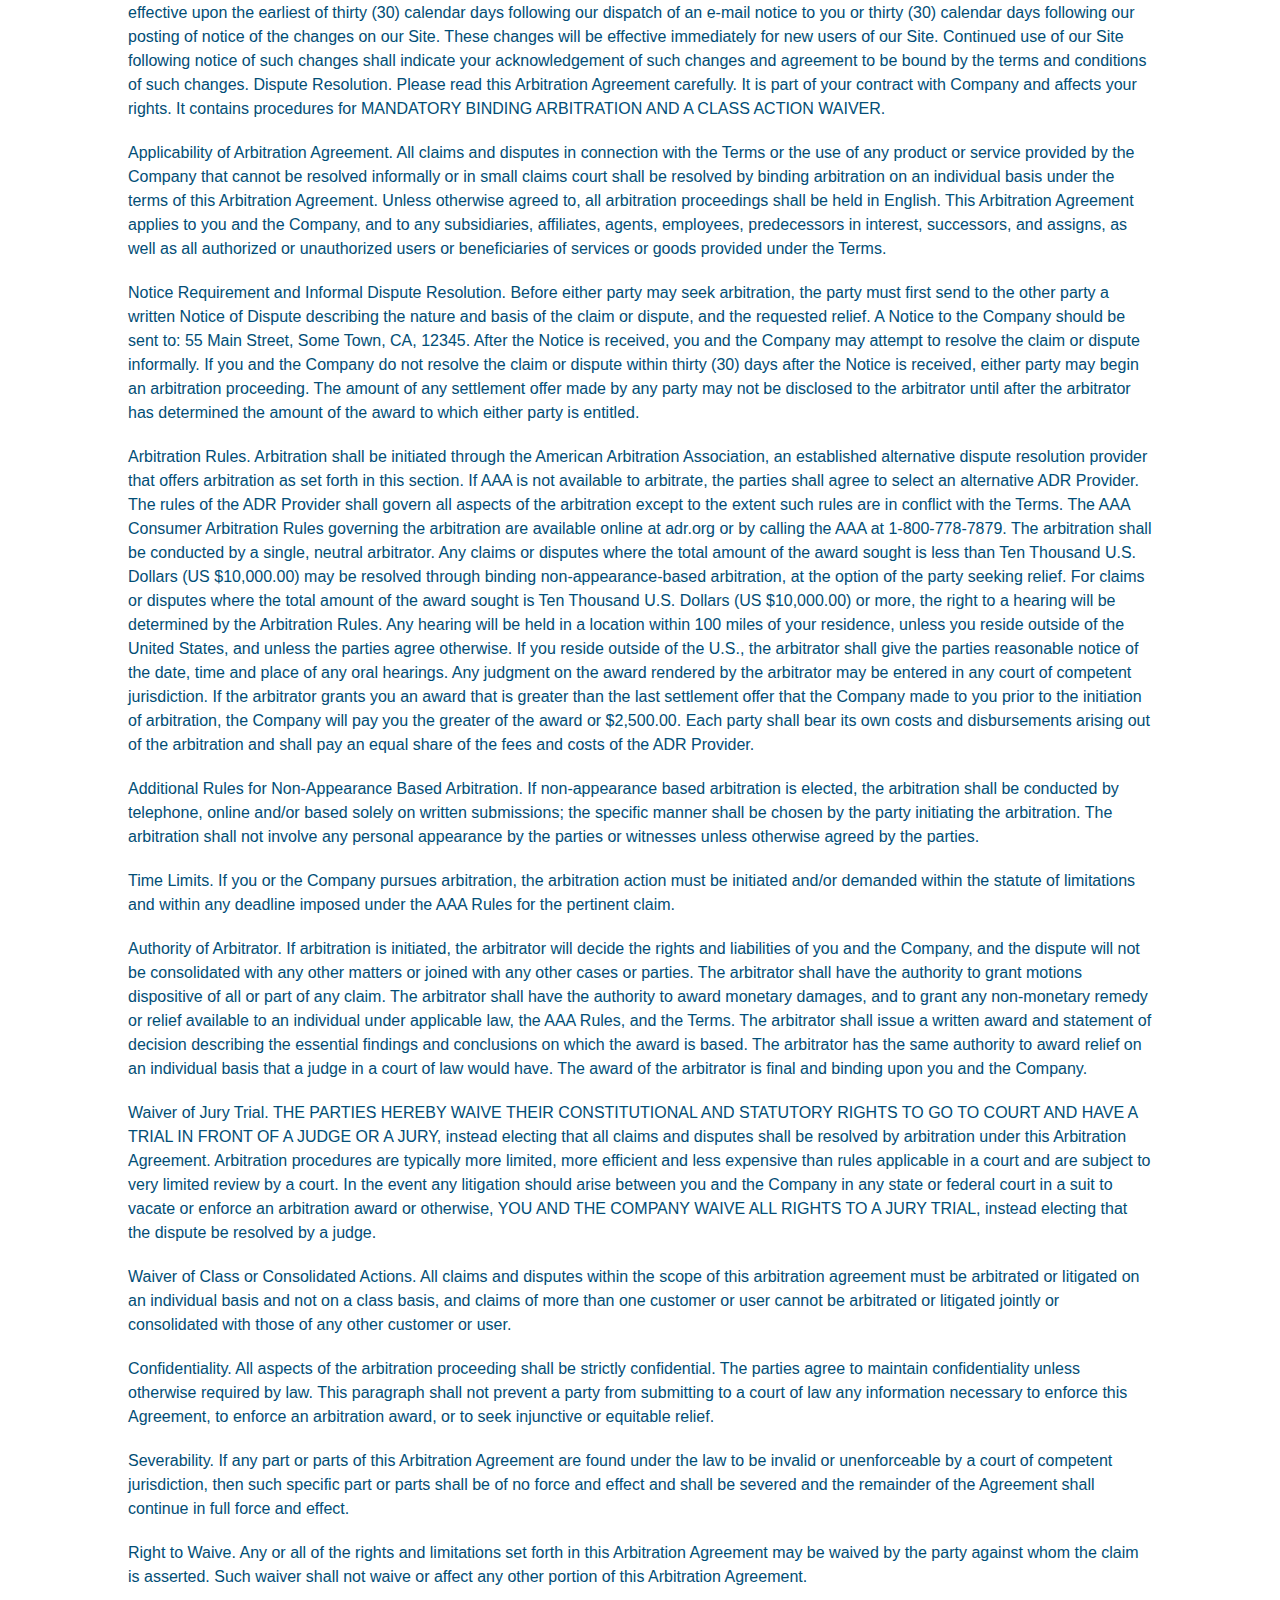
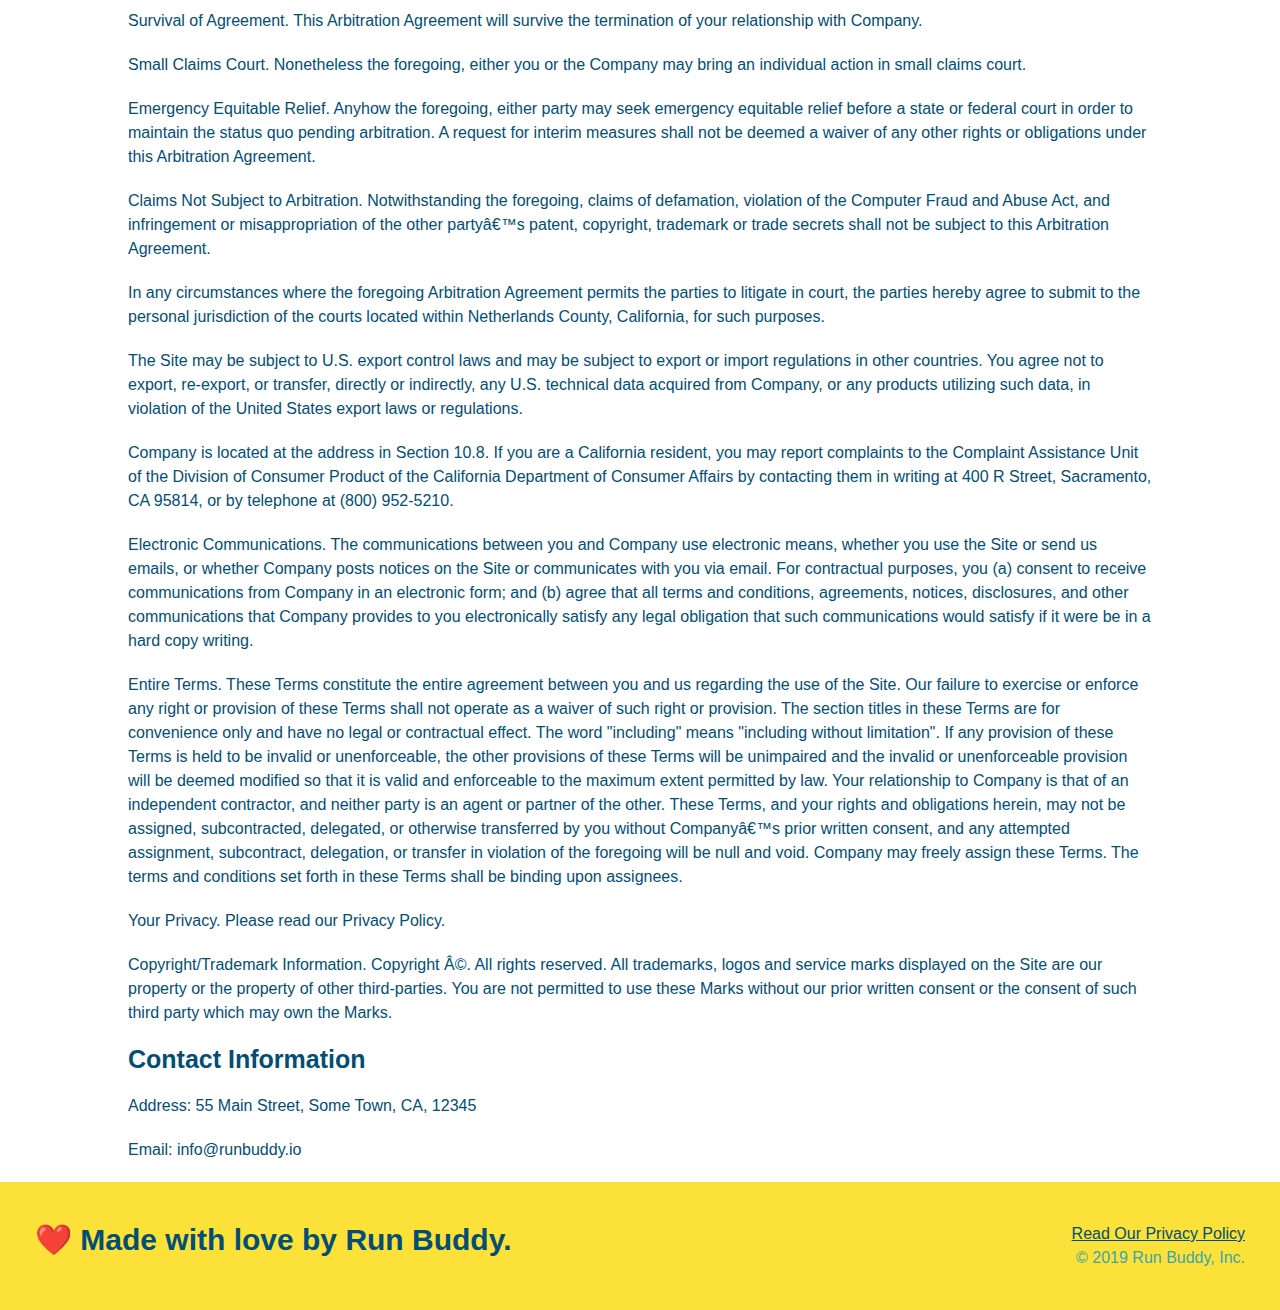
==== commit b8b15fbe: "add @media to style.css and viewport to html" ====
--- a/privacy-policy.html
+++ b/privacy-policy.html
@@ -2,6 +2,7 @@
 <html lang="en">
     <head>
         <meta charset="UTF-8">
+        <meta name="viewport" content="width=device-width initial-scale=1.0" />
         <title>Privacy Policy - Run Buddy</title>
         <link rel="stylesheet" href="./assets/css/style.css"/>
         <link rel="stylesheet" href="./assets/css/secondary-style.css"/>
--- a/assets/css/style.css
+++ b/assets/css/style.css
@@ -11,6 +11,9 @@
 
 /* apply styles to <header> */
 header {
+    display: flex;
+    justify-content: space-between;
+    flex-flow: row wrap;
     padding: 20px 35px;
     background-color: #39a6b2;
 }
@@ -20,7 +23,6 @@
     font-size: 36px;
     color: #fce138;
     margin: 0;
-    display: inline;
 }
 
 header a {
@@ -29,8 +31,15 @@
 }
 
 header nav {
-    float: right;
     margin: 7px 0;
+}
+
+header nav ul {
+    display: flex;
+    flex-wrap: wrap;
+    justify-content: space-between;
+    align-items: center;
+    list-style: none;
 }
 
 header nav ul li {
@@ -38,27 +47,28 @@
 }
 
 header nav ul li a {
-    margin: 0 30px;
+    padding: 10px 15px;
     font-weight: lighter;
-    font-size: 22px;
+    font-size: 1.55vw;
 }
 
 /* apply styles to <footer> */
 footer {
+    display: flex;
+    justify-content: space-between;
+    flex-wrap: wrap;
     background: #fce138;
     width: 100%;
     padding: 40px 35px;
 }
 
 footer h2 {
-    display: inline;
     color: #024e76;
     font-size: 30px;
     margin: 0;
 }
 
 footer div {
-    float: right;
     line-height: 1.5;
     text-align: right;
 }
@@ -77,18 +87,33 @@
     height: 600px;
     background-size: cover;
     background-position: center;
-    position: relative;
+    display: flex;
+    justify-content: center;
+    flex-wrap: wrap;
+}
+
+.hero-cta {
+    width: 35%;
+    text-align: right;
+    margin: 3.5%;
+    color: #fff;
+    font-size: 18px;
+    line-height: 1.2;
+}
+
+.hero-cta h2 {
+    font-style: italic;
+    font-size: 55px;
+    color: #fce138;
 }
 
 .hero-form {
     color: #024e76;
     background-color: #fce138;
     padding: 20px;
-    width: 500px;
+    width: 40%;
+    margin: 3.5%;
     border: 3px solid #024e76;
-    position: absolute;
-    bottom: 120px;
-    right: 140px;
 }
 
 .hero-form h3 {
@@ -127,16 +152,13 @@
 
 /* What you do Styles Start */
 
-.intro {
+.section-title {
+    padding-bottom: 20px;
     text-align: center;
-}
-
-.section-title {
-    font-size: 55px;
-    color: #024e76;
-    margin-bottom: 35px;
-    padding: 0 100px 20px 100px;
-    display: inline-block;
+    margin: 0 auto 35px;
+    width: 50%;
+    font-size: 48px;
+    color: #024e76;
     border-bottom: 3px solid;
 }
 
@@ -154,35 +176,55 @@
     width: 80%;
     margin: 0 auto;
     font-size: 20px;
+    text-align: center;
 }
 
 .steps {
-    text-align: center;
     background: #fce138;
 }
-
-.steps div {
-    margin-bottom: 80px;
-}
-
-.steps img {
-    width: 15%;
-    margin: 10px 0;
-}
-
-.steps h3 {
+.step {
+    margin: 50px auto;
+    padding-bottom: 50px;
+    width: 80%;
+    border-bottom: 1px solid #39a6b2;
+    display: flex;
+    flex-wrap: wrap;
+    align-items: center;
+    justify-content: space-between;
+}
+
+.step h3 {
+    flex: 1 30%;
     color: #024e76;
     font-size: 38px;;
-    margin-top: 10px;
-}
-
-.steps p {
+}
+
+.step-info {
+    flex: 2 70%;
+    display: flex;
+    flex-wrap: wrap;
+    align-items: center;
+}
+
+.step-image {
+    flex: 1 12%;
+    margin-right: 20px;
+    max-width: 100%;
+}
+
+.step-text {
+    flex: 12;
+}
+
+.step-text h4 {
+    font-size: 26px;
+    line-height: 1.5;
+    color: #024e76;
+}
+
+.step-text p {
     color: #39a6b2;
-    font-size: 23px;
-}
-
-.steps span {
-    font-size: 46px;
+    font-size: 18px;
 }
 
 /* What you do Styles End */
@@ -190,42 +232,40 @@
 
 /* Trainers Styles Start */
 .trainers {
-    text-align: center;
-}
-
+    width: 100%;
+    margin: 0 auto;
+    display: flex;
+    flex-wrap: wrap;
+    justify-content: space-around;
+}
 .trainer {
-    width: 900px;
-    margin: 0 auto 30px;
+    flex: 1;
+    margin: 20px;
     background: #024e76;
     color: #fce138;
-    overflow: auto;
 }
 
 .trainer img {
-    width: 35%;
-    float: left;
+    width: 100%;
 }
 
 .trainer-bio {
-    padding: 35px;
-    float: left;
-    width: 65%;
+    padding: 25px;
+    line-height: 1.3;
 }
 
 .trainer-bio h3 {
-    font-size: 32px;
-    margin-bottom: 8px;
+    font-size: 28px;
 }
 
 .trainer-bio h4 {
     font-weight: lighter;
-    font-size: 26px;
-    margin-bottom: 25px;
+    font-size: 22px;
+    margin-bottom: 15px;
 }
 
 .trainer-bio p {
     font-size: 17px;
-    line-height: 1.3;
 }
 
 .text-left {
@@ -237,7 +277,6 @@
 }
 
 .contact {
-    text-align: center;
     background: #024e76;
     overflow: auto;
 }
@@ -246,32 +285,77 @@
     color: #fce138;
 }
 
+.contact-info {
+    display: flex;
+    justify-content: space-between;
+    flex-wrap: wrap;
+}
+
+.contact-info > * {
+    flex: 1;
+    margin: 15px;
+}
+
 .contact-info h3 {
     color: #fce138;
     font-size: 32px;
 }
 
 .contact-info iframe {
-    width: 400px;
     height: 400px;
 }
 
 .contact-info div {
-    width: 410px;
-    display: inline-block;
-    vertical-align: top;
-    text-align: left;
-    margin: 30px 0 0 60px;
     color: white;
 }
 
 .contact-info p, .contact-info address {
     margin: 20px 0;
     line-height: 1.5;
-    font-size: 20px;
+    font-size: 16px;
     font-style: normal;
 }
 
 .contact-info a {
     color: #fce138;
 }
+
+.contact-form input, .contact-info textarea {
+    border: 1px solid #024e76;
+    display: block;
+    padding: 7px 15px;
+    font-size: 16px;
+    color: #024e76;
+    width: 100%;
+    margin-bottom: 15px;
+    margin-top: 5px;
+}
+
+.contact-form button {
+    width: 100%;
+    border: none;
+    background: #fce138;
+    color: #024e76;
+    text-align: center;
+    padding: 15px 0;
+    font-size: 16px;
+}
+
+.flex-row {
+    display: flex;
+}
+
+/* MEDIA QUERY FOR SMALLER DESKTOP SCREENS AND SMALLER */
+@media screen and (max-width: 900px) {
+    
+}
+
+/* MEDIA QUERY FOR TABLETS AND SMALLER */
+@media screen and (max-width: 768px) {
+
+}
+
+/* MEDIA QUERY FOR MOBILE PHONES AND SMALLER */
+@media screen and (max-width: 575px) {
+
+}